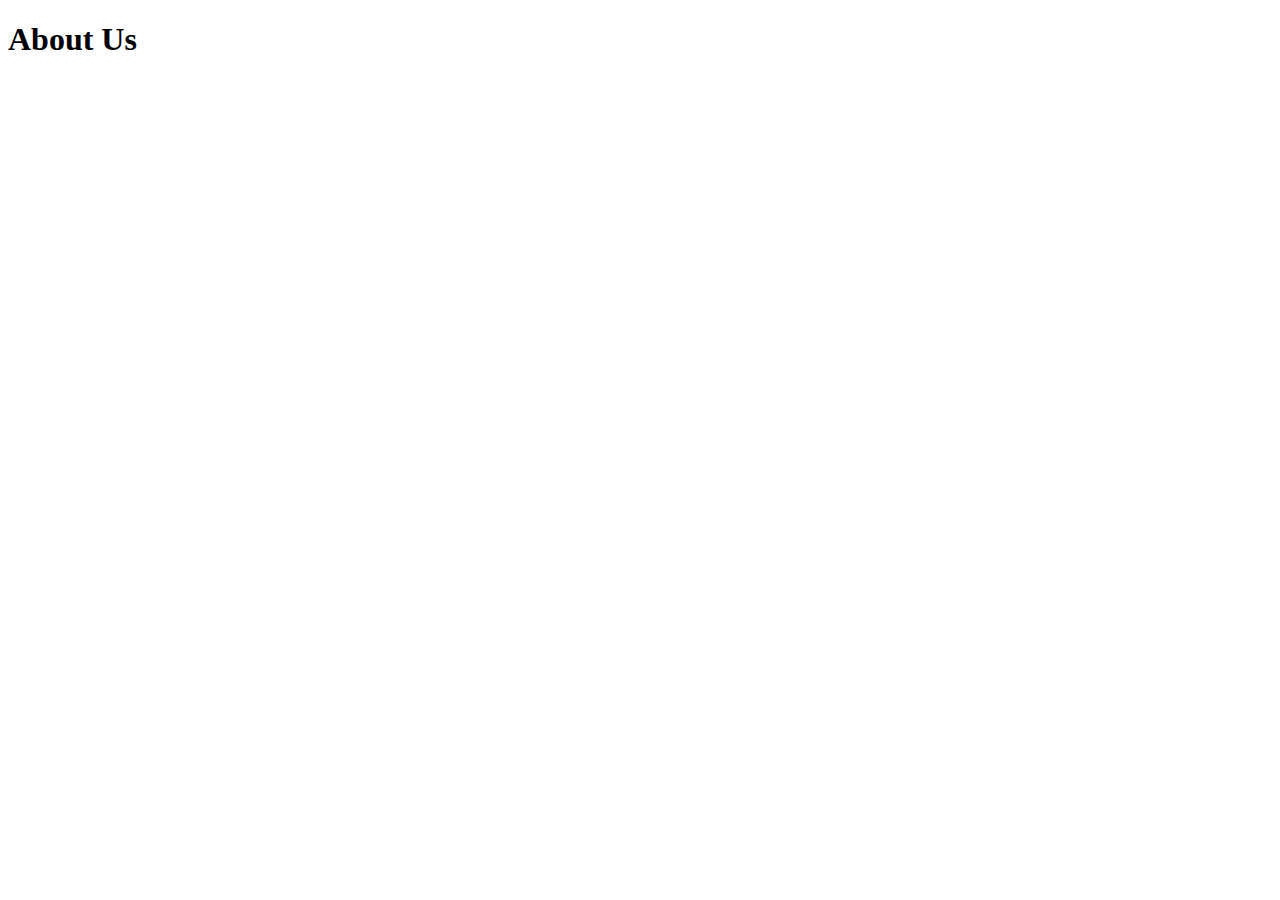
==== about-us/index.html @ e1cea5ee "Create index.html" ====
<!DOCTYPE html>
<html lang="en">

<head>
    <meta charset="UTF-8">
    <meta name="viewport" content="width=device-width, initial-scale=1.0">
    <link rel="preconnect" href="https://fonts.gstatic.com">
    <link href="https://fonts.googleapis.com/css2?family=Manrope:wght@200;300;400;500;600&display=swap" rel="stylesheet">
    <link rel="stylesheet" href="style.css">
    <title>Ecostämma</title>
</head>
  
<body>
<h1>About Us</h1>  
</body>
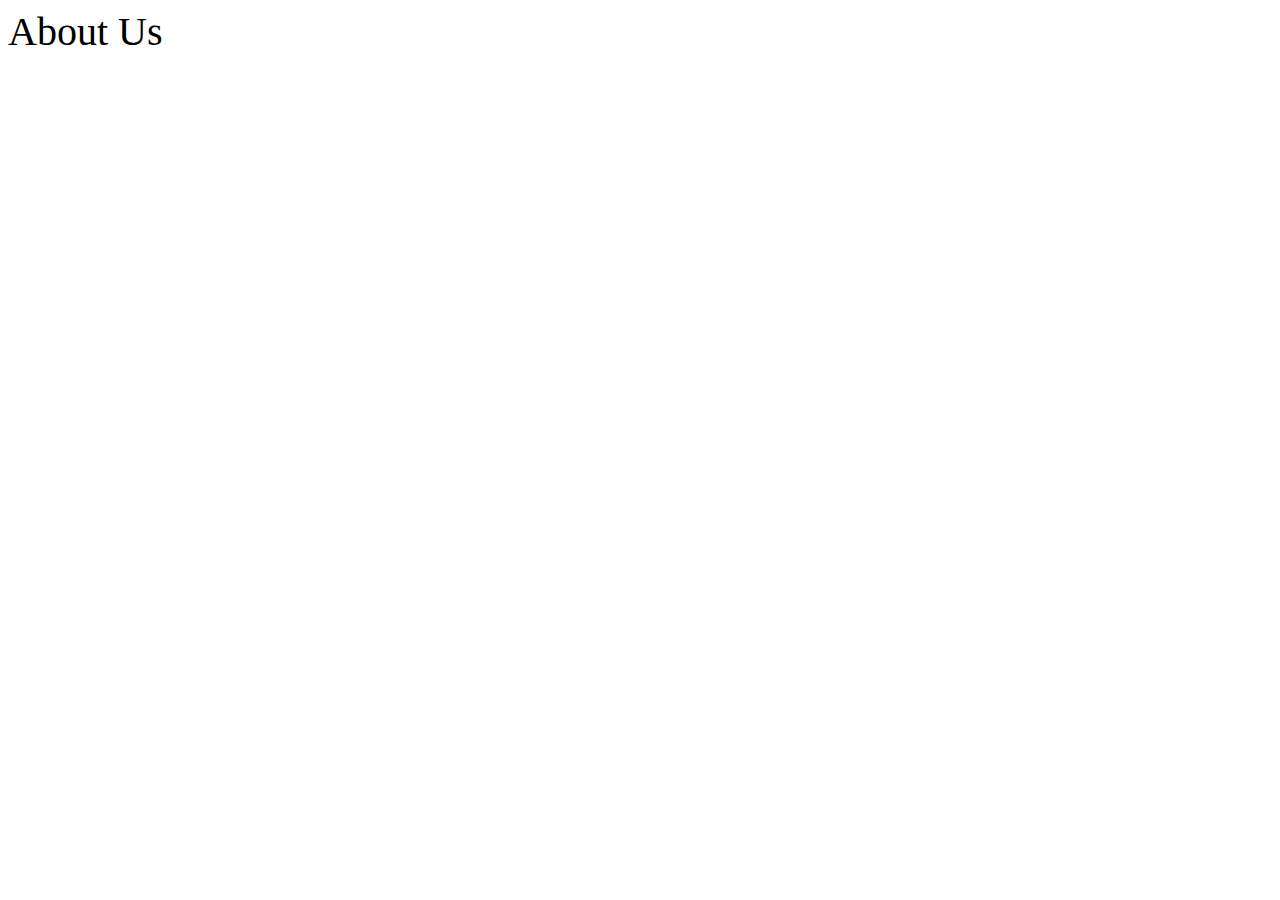
==== commit 9d3da8dd: "Update index.html" ====
--- a/about-us/index.html
+++ b/about-us/index.html
@@ -7,9 +7,19 @@
     <link rel="preconnect" href="https://fonts.gstatic.com">
     <link href="https://fonts.googleapis.com/css2?family=Manrope:wght@200;300;400;500;600&display=swap" rel="stylesheet">
     <link rel="stylesheet" href="style.css">
-    <title>Ecostämma</title>
+    <style> 
+       #page-wrap {
+width: 800px;
+text-align: center;
+margin: 0 auto;
+}
+        a {
+  font-size: 40px;
+}
+    </style>
+        <title>About Us | Ecostämma</title>
 </head>
   
 <body>
-<h1>About Us</h1>  
+<a>About Us</a>  
 </body>
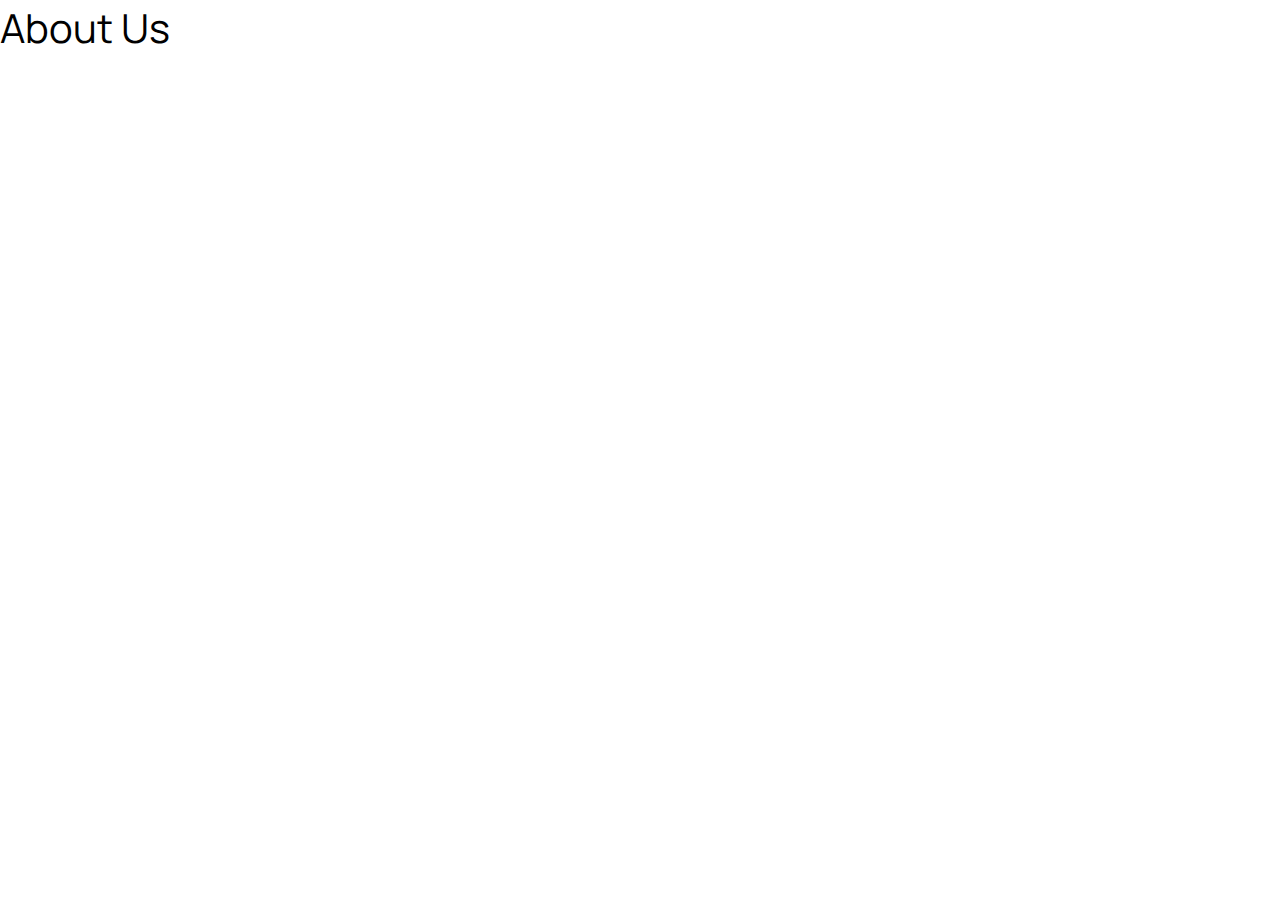
==== commit dde32a1e: "Update index.html" ====
--- a/about-us/index.html
+++ b/about-us/index.html
@@ -6,7 +6,7 @@
     <meta name="viewport" content="width=device-width, initial-scale=1.0">
     <link rel="preconnect" href="https://fonts.gstatic.com">
     <link href="https://fonts.googleapis.com/css2?family=Manrope:wght@200;300;400;500;600&display=swap" rel="stylesheet">
-    <link rel="stylesheet" href="style.css">
+    <link rel="stylesheet" href="../style.css">
     <style> 
        #page-wrap {
 width: 800px;
--- a/style.css
+++ b/style.css
@@ -0,0 +1,95 @@
+body {
+    padding: 0;
+    margin: 0;
+    font-family: Manrope, sans-serif;
+    overflow-x: hidden;
+    user-select: none;
+}
+
+@media (min-width:960px) {
+    #big-man {
+        background: linear-gradient(305deg, #2a6b36, #72af7e);
+        color: #dde0dd;
+        height: calc(50vh + 12.5vw);
+        width: 100vw;
+        text-align: center;
+        padding-top: calc(50vh - 12.5vw);
+    }
+    #big-man:before {
+        border-radius: inherit;
+        background-image: url(images/ep/at-ep.jpg);
+        background-repeat: no-repeat;
+        background-size: cover;
+        background-position: center;
+        content: '';
+        display: block;
+        height: 100%;
+        width: 100%;
+        position: absolute;
+        top: 0;
+        left: 0;
+        animation: b 1s ease-in-out;
+        animation-fill-mode: forwards;
+        transition: opacity 2.75s ease-in-out;
+    }
+    #big-man img {
+        height: 22.5vw;
+        display: inline-block;
+        animation: slideInFromLeft 1s;
+        animation: a 1s ease-in-out;
+        animation-fill-mode: forwards;
+    }
+    #big-man div {
+        animation: a 1s ease-in-out;
+        animation-fill-mode: forwards;
+        font-size: 2vw;
+    }
+    #navbar {
+        position: fixed;
+        top: 0;
+        width: 100vw;
+        text-align: end;
+        padding: 0.5vw 2vw 0 0;
+    }
+    #navbar a {
+        display: inline-block;
+        padding-right: 0.5vw;
+        cursor: pointer;
+        color: #dde0dd;
+        transition: color 1s;
+    }
+    #navbar a:hover {
+        color: #ebc9e4;
+    }
+    @keyframes a {
+        from {
+            padding-top: 5vh;
+            opacity: 0;
+            filter: blur(5px);
+        }
+        to {
+            padding-top: 0;
+            opacity: 1;
+            filter: blur(0px);
+        }
+    }
+    @keyframes b {
+        from {
+            opacity: 1;
+        }
+        to {
+            opacity: 0;
+        }
+    }
+}
+
+@media (max-width:960px) {
+    #big-man {
+        background: #378346;
+        color: #dde0dd;
+        height: calc(50vh + 12.5vw);
+        width: 100vw;
+        text-align: center;
+        padding-top: calc(50vh - 12.5vw);
+    }
+}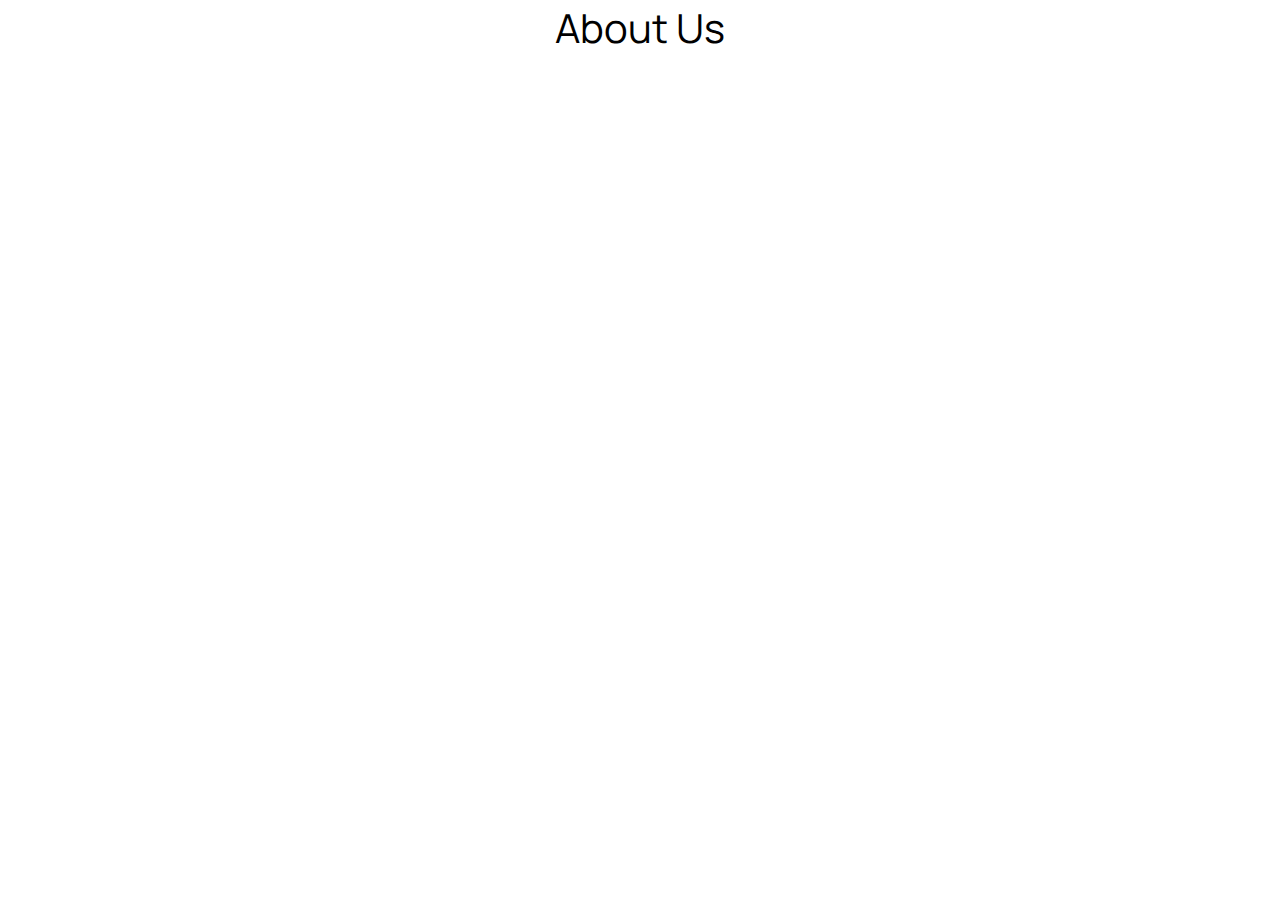
==== commit 1c7fb855: "Update index.html" ====
--- a/about-us/index.html
+++ b/about-us/index.html
@@ -21,5 +21,5 @@
 </head>
   
 <body>
-<a>About Us</a>  
+    <center><a>About Us</a></center>  
 </body>
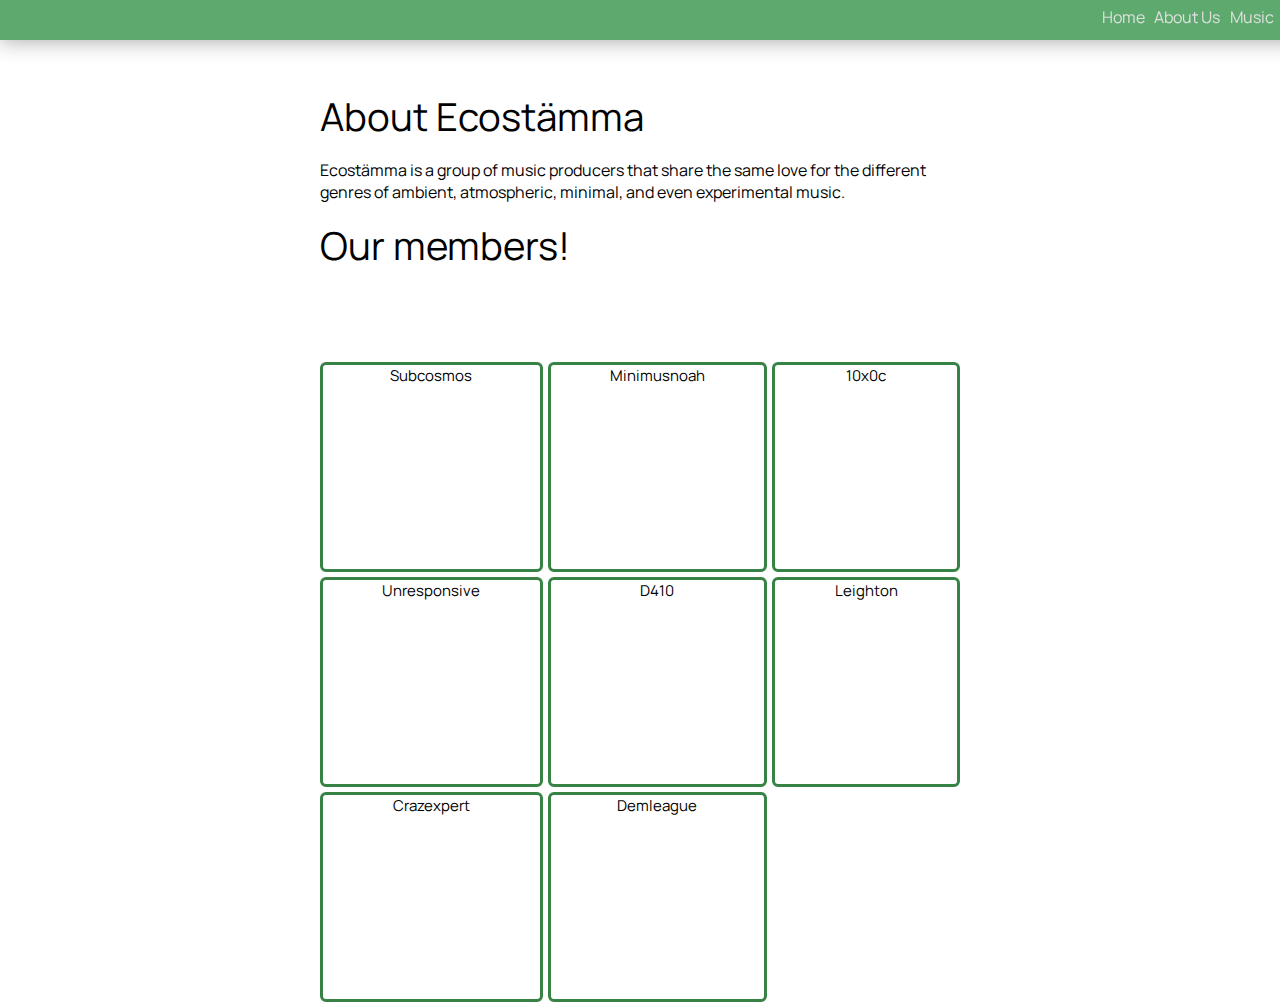
==== commit 4eb32125: "better navbar, music tab good" ====
--- a/about-us/index.html
+++ b/about-us/index.html
@@ -7,19 +7,60 @@
     <link rel="preconnect" href="https://fonts.gstatic.com">
     <link href="https://fonts.googleapis.com/css2?family=Manrope:wght@200;300;400;500;600&display=swap" rel="stylesheet">
     <link rel="stylesheet" href="../style.css">
-    <style> 
-       #page-wrap {
-width: 800px;
-text-align: center;
-margin: 0 auto;
-}
-        a {
-  font-size: 40px;
-}
+    <style>
+        #page-wrap {
+            width: 800px;
+            text-align: center;
+            margin: 0 auto;
+        }
+        
+        #members {
+            margin-top: 10vh;
+            text-align: center;
+            display: grid;
+            grid-template-columns: auto auto auto;
+            grid-template-rows: auto auto auto;
+            gap: 5px 5px;
+            width: 50vw;
+            height: 50vw;
+        }
+        
+        #members div {
+            border: 3px solid #378346;
+            border-radius: 6px;
+            font-size: 15px;
+        }
+        
+        #content {
+            margin: auto;
+            width: 50vw;
+            margin-top: 10vh!important;
+        }
     </style>
-        <title>About Us | Ecostämma</title>
+    <title>About Us | Ecostämma</title>
 </head>
-  
+
 <body>
-    <center><a>About Us</a></center>  
-</body>
+    <div id="navbar">
+        <a id="home-nav" style="text-decoration:none" href="../">Home</a>
+        <a id="aboutus-nav" style="text-decoration:none" href="/about-us">About Us</a>
+        <a id="music-nav" style="text-decoration:none" href="/music">Music</a>
+    </div>
+    <div id="content">
+        <div id="about-eco">
+            <div class="bigtext">About Ecostämma</div>
+            <p>Ecostämma is a group of music producers that share the same love for the different genres of ambient, atmospheric, minimal, and even experimental music.</p>
+        </div>
+        <div class="bigtext">Our members!</div>
+        <div id="members">
+            <div>Subcosmos</div>
+            <div>Minimusnoah</div>
+            <div>10x0c</div>
+            <div>Unresponsive</div>
+            <div>D410</div>
+            <div>Leighton</div>
+            <div>Crazexpert</div>
+            <div>Demleague</div>
+        </div>
+    </div>
+</body>--- a/style.css
+++ b/style.css
@@ -44,12 +44,23 @@
         animation-fill-mode: forwards;
         font-size: 2vw;
     }
+    .bigtext {
+        font-size: 3vw;
+    }
     #navbar {
         position: fixed;
         top: 0;
         width: 100vw;
         text-align: end;
-        padding: 0.5vw 2vw 0 0;
+        padding: 0.5vw 2vw 0.5vw 0vw;
+        z-index: 1000;
+        transition: 300ms ease;
+        height: 3vh;
+        box-shadow: 0px 2px 10px 0px #3f3f3f62;
+    }
+    #navbar:hover {
+        background: #5eaa6e;
+        box-shadow: 0px 2px 20px 0px #2e2e2e62;
     }
     #navbar a {
         display: inline-block;
@@ -60,6 +71,9 @@
     }
     #navbar a:hover {
         color: #ebc9e4;
+    }
+    .nav-scrolled {
+        background: #5eaa6e62;
     }
     @keyframes a {
         from {
@@ -81,6 +95,30 @@
             opacity: 0;
         }
     }
+    #releases {
+        display: inline-block;
+        position: absolute;
+    }
+    #releases div {
+        width: 100vw;
+        padding: 2vh 0 3vw 0.5vw;
+    }
+    #releases iframe {
+        position: absolute;
+        left: calc(100vw - 30vw - 2.5vw);
+        top: 8vh;
+        border: 0;
+        width: 30vw;
+    }
+    #releases h1 {
+        position: relative;
+    }
+    #at_ep {
+        background-image: url(../images/ep/at-ep.jpg);
+        background-repeat: no-repeat;
+        background-size: cover;
+        background-position: center;
+    }
 }
 
 @media (max-width:960px) {
